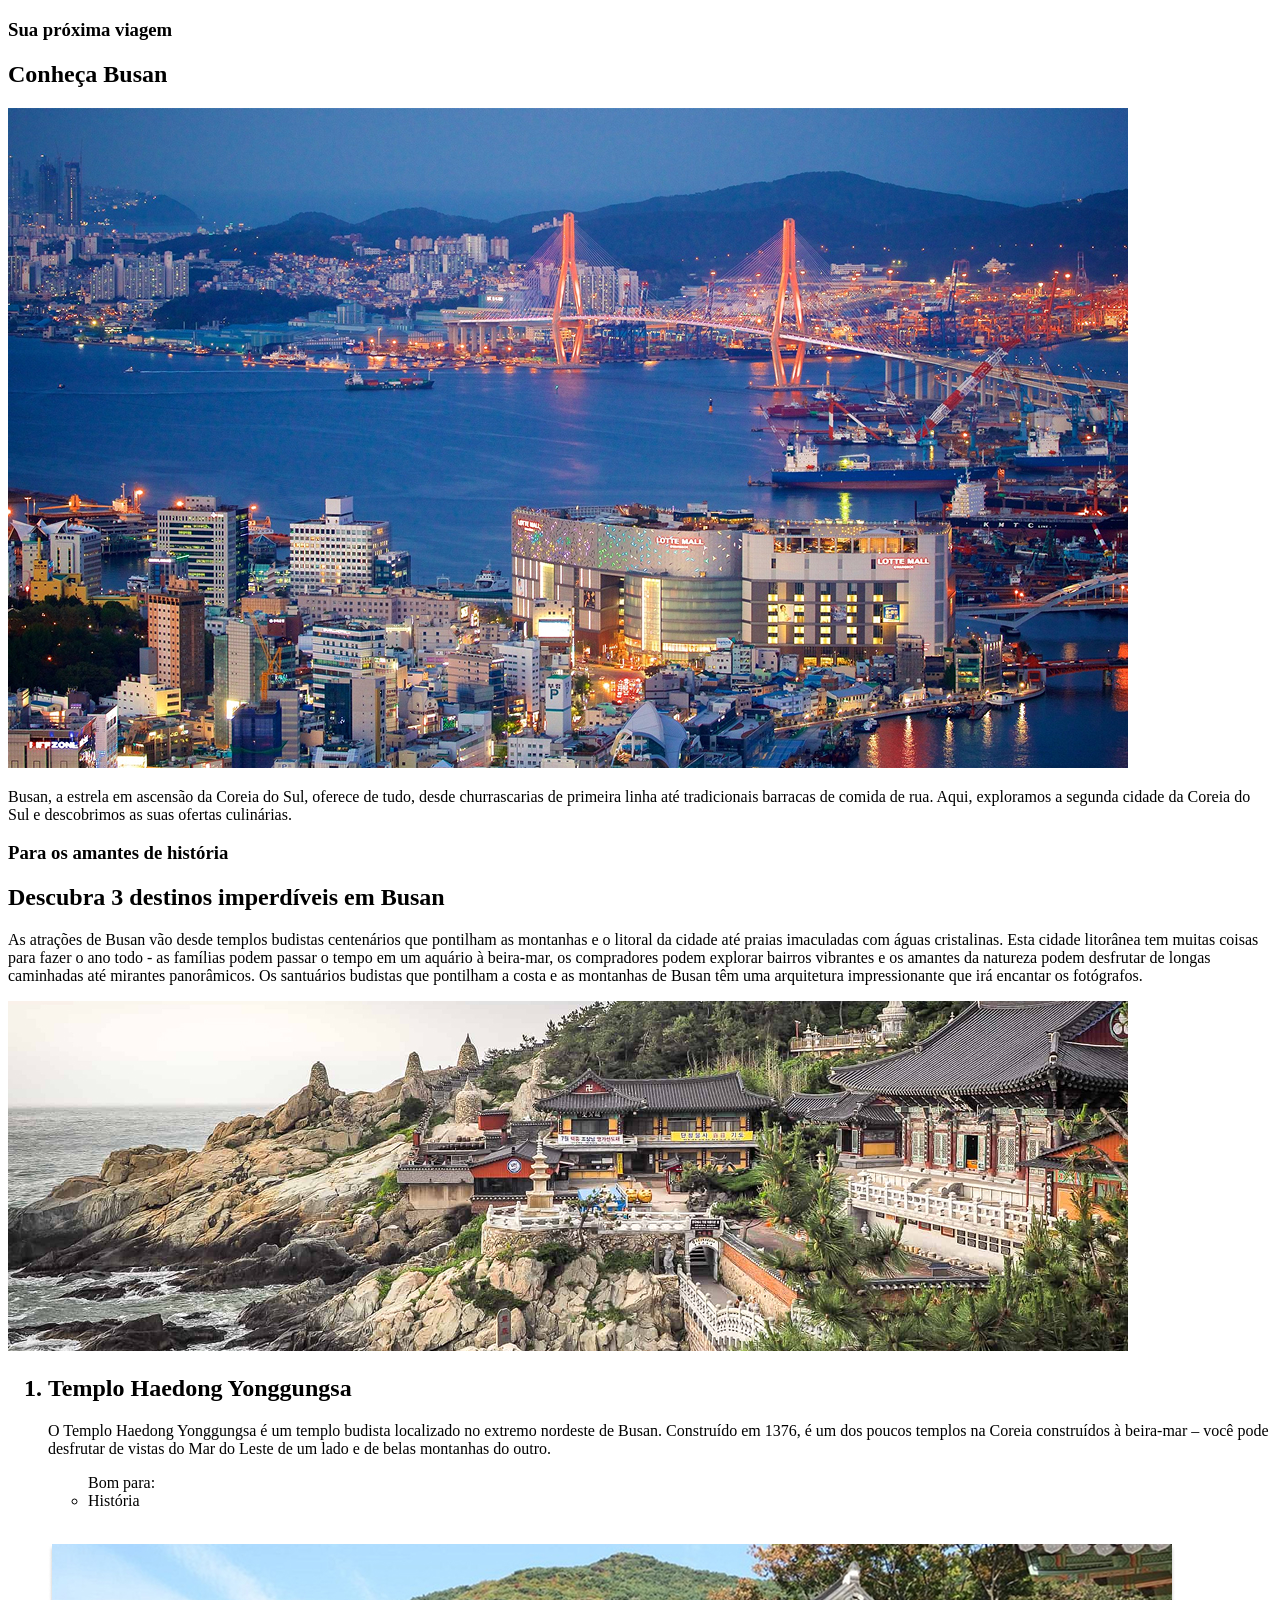
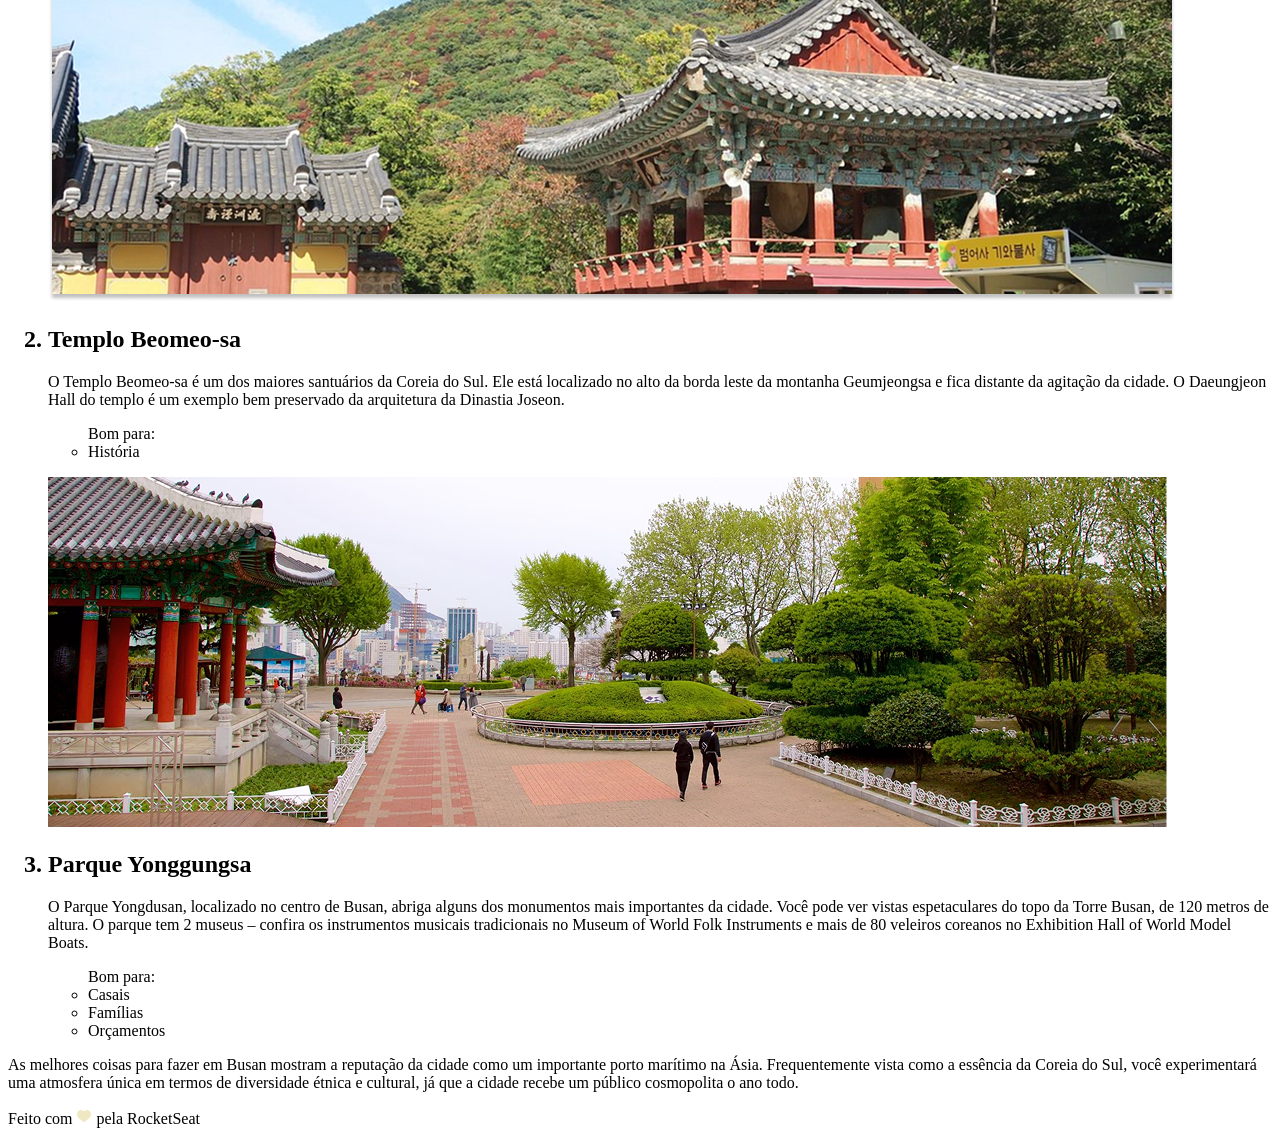
==== Projeto Local Turístico/index.html @ b549f885 "Estuturando htmml e adicionando imagens e textos" ====
<!DOCTYPE html>
<html lang="pt-br">
<head>
  <meta charset="UTF-8">
  <meta name="viewport" content="width=device-width, initial-scale=1.0">
  <title>Local Turístico</title>
  <link rel="stylesheet" href="style.css">

</head>
<body>
  <div id="page">
    <main>
      <section id="content">
        <h3>Sua próxima viagem</h3>
        <h1>Conheça Busan</h1>
        <img src="Assets/image.jpg" alt="Cidade de Busan de noite">
        <p>
          Busan, a estrela em ascensão da Coreia do Sul, oferece de tudo, desde churrascarias de primeira linha até tradicionais barracas de comida de rua. Aqui, exploramos a segunda cidade da Coreia do Sul e descobrimos as suas ofertas culinárias.
        </p>
        <div class="divider"></div>
      </section>
      <section id="intro">
        <h3>Para os amantes de história</h3>
        <h1>Descubra 3 destinos imperdíveis em Busan</h1>
        <p>
          As atrações de Busan vão desde templos budistas centenários que pontilham as montanhas e o litoral da cidade até praias imaculadas com águas cristalinas. Esta cidade litorânea tem muitas coisas para fazer o ano todo - as famílias podem passar o tempo em um aquário à beira-mar, os compradores podem explorar bairros vibrantes e os amantes da natureza podem desfrutar de longas caminhadas até mirantes panorâmicos.
          Os santuários budistas que pontilham a costa e as montanhas de Busan têm uma arquitetura impressionante que irá encantar os fotógrafos.
        </p>
      </section>
      <section id="list">
        <img src="Assets/templo.jpg" alt="Templo Haedong Yongdusan">
        <ol>
          <h2><li>Templo Haedong Yonggungsa </li></h2>
          <p>
            O Templo Haedong Yonggungsa é um templo budista localizado no extremo nordeste de Busan. Construído em 1376, é um dos poucos templos na Coreia construídos à beira-mar – você pode desfrutar de vistas do Mar do Leste de um lado e de belas montanhas do outro.
            <ul> 
              Bom para:
              <li>História</li>
            </ul> 
          </p>
          <img src="Assets/beomeo-sa.jpg" alt="Templo Beomeo-sa">
          <h2><li>Templo Beomeo-sa</li></h2>
          <p>
            O Templo Beomeo-sa é um dos maiores santuários da Coreia do Sul. Ele está localizado no alto da borda leste da montanha Geumjeongsa e fica distante da agitação da cidade. O Daeungjeon Hall do templo é um exemplo bem preservado da arquitetura da Dinastia Joseon.
            <ul>
              Bom para:
              <li>História</li>
            </ul>
          </p>
          <img src="Assets/parque.png" alt="Parque Yongdusan">
          <h2><li>Parque Yonggungsa</li></h2>
          <p>
            O Parque Yongdusan, localizado no centro de Busan, abriga alguns dos monumentos mais importantes da cidade. Você pode ver vistas espetaculares do topo da Torre Busan, de 120 metros de altura. O parque tem 2 museus – confira os instrumentos musicais tradicionais no Museum of World Folk Instruments e mais de 80 veleiros coreanos no Exhibition Hall of World Model Boats.
            <ul>
              Bom para:
              <li class="casais">Casais</li>
              <li class="Famílias">Famílias</li>
              <li class="Orçametos">Orçamentos</li>
            </ul>
          </p>
        </ol>
        <div class="divider"></div>
        <p>
          As melhores coisas para fazer em Busan mostram a reputação da cidade como um importante porto marítimo na Ásia. Frequentemente vista como a essência da Coreia do Sul, você experimentará uma atmosfera única em termos de diversidade étnica e cultural, já que a cidade recebe um público cosmopolita o ano todo. 
        </p>
      </section>
    </main>
  </div>
  <footer>
    Feito com <img src="Assets/little_heart.svg" alt="Coraçãozinho"> pela RocketSeat
  </footer>
  
</body>
</html>
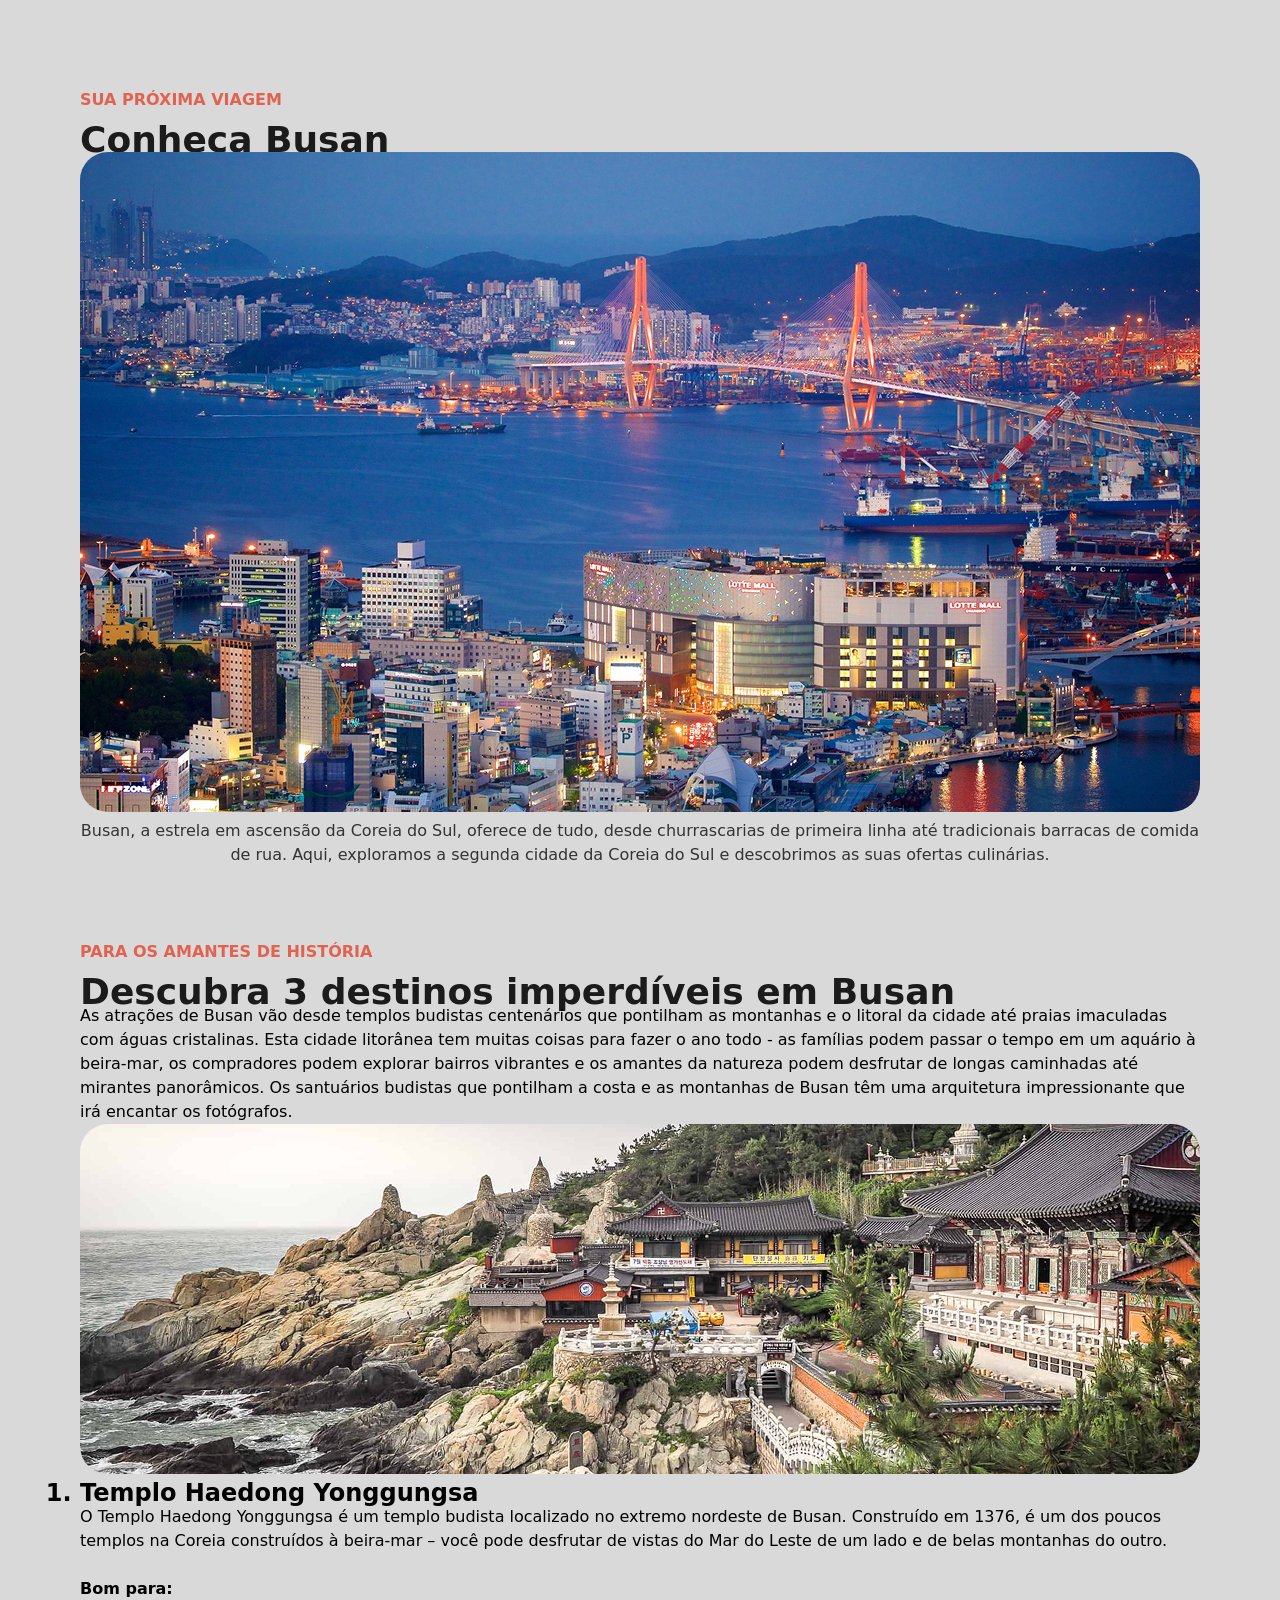
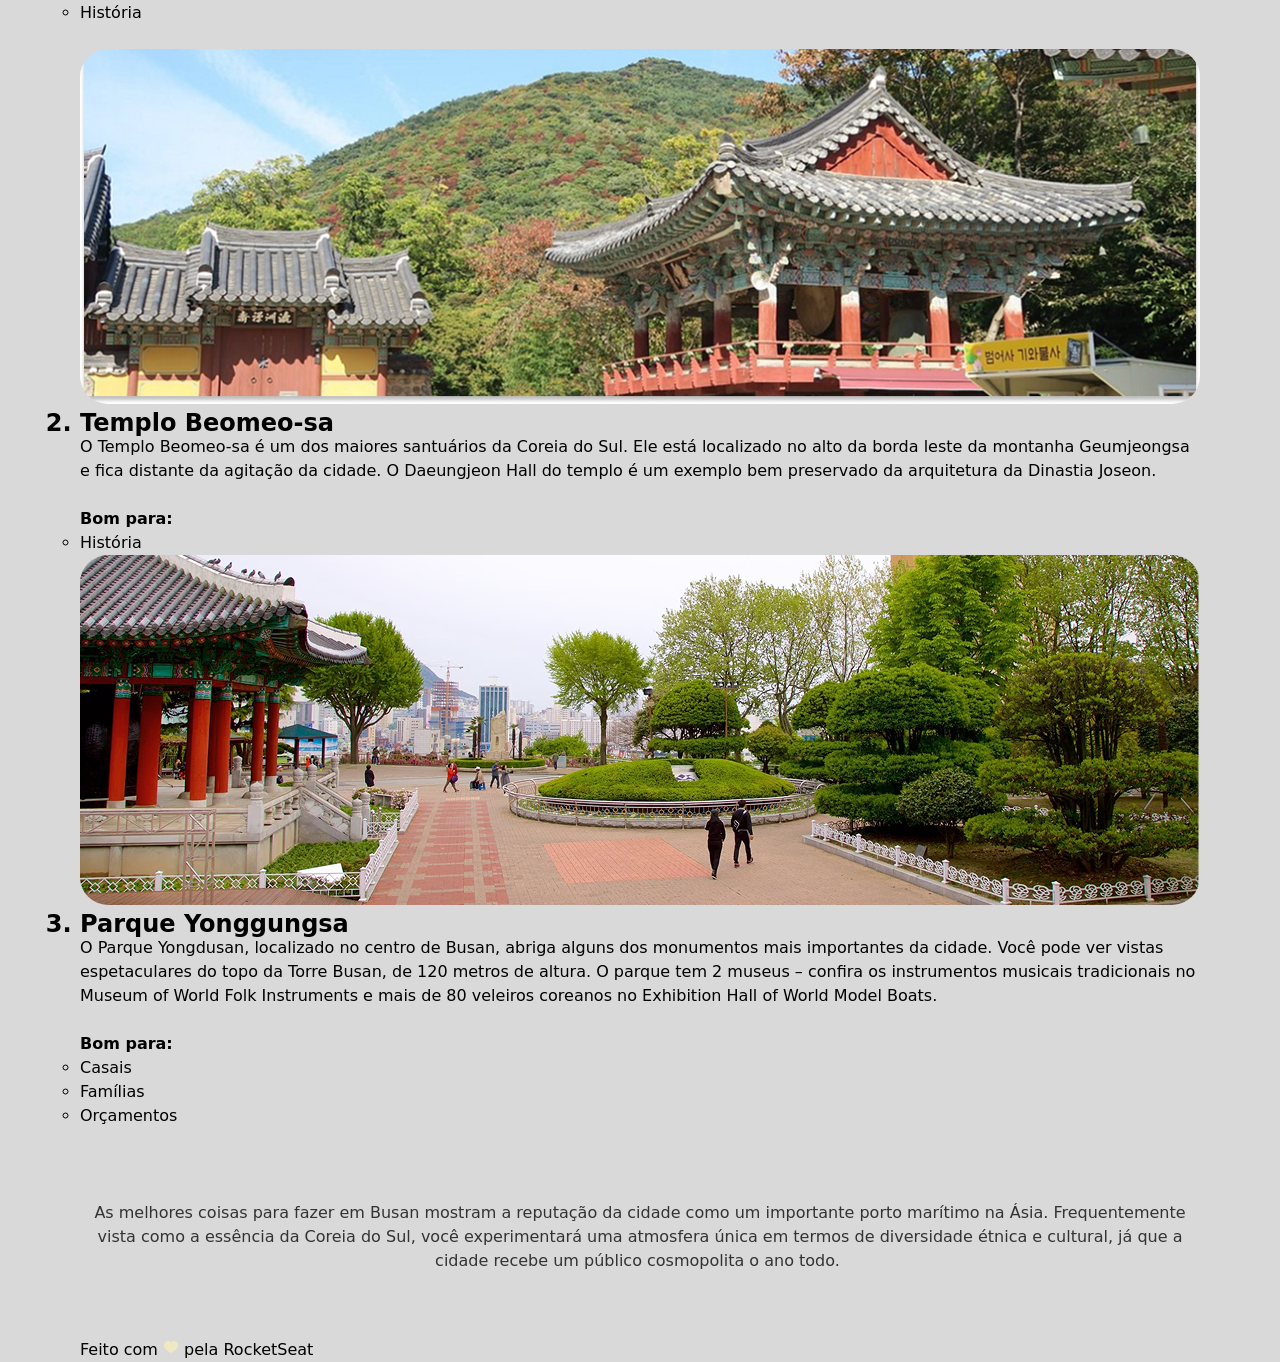
==== commit 24689e8e: "Adição de novas classes, adição de palavras em negrito e atualizações das fontes e margens" ====
--- a/Projeto Local Turístico/index.html
+++ b/Projeto Local Turístico/index.html
@@ -11,16 +11,16 @@
   <div id="page">
     <main>
       <section id="content">
-        <h3>Sua próxima viagem</h3>
+        <h3>SUA PRÓXIMA VIAGEM</h3>
         <h1>Conheça Busan</h1>
-        <img src="Assets/image.jpg" alt="Cidade de Busan de noite">
-        <p>
+        <img class="image" src="Assets/image.jpg" alt="Cidade de Busan de noite">
+        <p class="text">
           Busan, a estrela em ascensão da Coreia do Sul, oferece de tudo, desde churrascarias de primeira linha até tradicionais barracas de comida de rua. Aqui, exploramos a segunda cidade da Coreia do Sul e descobrimos as suas ofertas culinárias.
         </p>
         <div class="divider"></div>
       </section>
       <section id="intro">
-        <h3>Para os amantes de história</h3>
+        <h3>PARA OS AMANTES DE HISTÓRIA</h3>
         <h1>Descubra 3 destinos imperdíveis em Busan</h1>
         <p>
           As atrações de Busan vão desde templos budistas centenários que pontilham as montanhas e o litoral da cidade até praias imaculadas com águas cristalinas. Esta cidade litorânea tem muitas coisas para fazer o ano todo - as famílias podem passar o tempo em um aquário à beira-mar, os compradores podem explorar bairros vibrantes e os amantes da natureza podem desfrutar de longas caminhadas até mirantes panorâmicos.
@@ -28,31 +28,34 @@
         </p>
       </section>
       <section id="list">
-        <img src="Assets/templo.jpg" alt="Templo Haedong Yongdusan">
+        <img class="image" src="Assets/templo.jpg" alt="Templo Haedong Yongdusan">
         <ol>
           <h2><li>Templo Haedong Yonggungsa </li></h2>
           <p>
             O Templo Haedong Yonggungsa é um templo budista localizado no extremo nordeste de Busan. Construído em 1376, é um dos poucos templos na Coreia construídos à beira-mar – você pode desfrutar de vistas do Mar do Leste de um lado e de belas montanhas do outro.
+            <br><br>
+            <strong>Bom para:</strong>
             <ul> 
-              Bom para:
-              <li>História</li>
+              <li class="historia">História</li>
             </ul> 
           </p>
-          <img src="Assets/beomeo-sa.jpg" alt="Templo Beomeo-sa">
+          <img class="image" src="Assets/beomeo-sa.jpg" alt="Templo Beomeo-sa">
           <h2><li>Templo Beomeo-sa</li></h2>
           <p>
             O Templo Beomeo-sa é um dos maiores santuários da Coreia do Sul. Ele está localizado no alto da borda leste da montanha Geumjeongsa e fica distante da agitação da cidade. O Daeungjeon Hall do templo é um exemplo bem preservado da arquitetura da Dinastia Joseon.
+            <br><br>
+            <strong>Bom para:</strong> 
             <ul>
-              Bom para:
-              <li>História</li>
+              <li class="historia">História</li>
             </ul>
           </p>
-          <img src="Assets/parque.png" alt="Parque Yongdusan">
+          <img class="image" src="Assets/parque.png" alt="Parque Yongdusan">
           <h2><li>Parque Yonggungsa</li></h2>
           <p>
             O Parque Yongdusan, localizado no centro de Busan, abriga alguns dos monumentos mais importantes da cidade. Você pode ver vistas espetaculares do topo da Torre Busan, de 120 metros de altura. O parque tem 2 museus – confira os instrumentos musicais tradicionais no Museum of World Folk Instruments e mais de 80 veleiros coreanos no Exhibition Hall of World Model Boats.
+            <br><br>
+            <strong>Bom para:</strong>
             <ul>
-              Bom para:
               <li class="casais">Casais</li>
               <li class="Famílias">Famílias</li>
               <li class="Orçametos">Orçamentos</li>
@@ -60,7 +63,7 @@
           </p>
         </ol>
         <div class="divider"></div>
-        <p>
+        <p class="text">
           As melhores coisas para fazer em Busan mostram a reputação da cidade como um importante porto marítimo na Ásia. Frequentemente vista como a essência da Coreia do Sul, você experimentará uma atmosfera única em termos de diversidade étnica e cultural, já que a cidade recebe um público cosmopolita o ano todo. 
         </p>
       </section>
@@ -69,6 +72,5 @@
   <footer>
     Feito com <img src="Assets/little_heart.svg" alt="Coraçãozinho"> pela RocketSeat
   </footer>
-  
 </body>
 </html>
--- a/Projeto Local Turístico/style.css
+++ b/Projeto Local Turístico/style.css
@@ -0,0 +1,49 @@
+* {
+  margin: 0;
+  padding: 0;
+}
+
+:root {
+  font-family: system-ui, -apple-system, BlinkMacSystemFont, 'Segoe UI', Roboto, Oxygen, Ubuntu, Cantarell, 'Open Sans', 'Helvetica Neue', sans-serif;
+  line-height: 150%;
+}
+
+body{
+  background-color: #d9d9d9;
+  margin: auto 80px;
+
+}
+#page {
+  box-sizing: border-box;
+  width: 100%;
+  margin: 88px auto 65px;
+}
+
+.image {
+  border-radius: 28px;
+  width: 100%;
+}
+
+h3 {
+  color: #E1624F;
+  font-size: 16px;
+  margin-bottom: 16px;
+}
+
+h1 {
+  color: #1B1B1B;
+  font-size: 36px;
+}
+
+.text {
+  text-align: center;
+  font-size: 16px;
+  color: #333333;
+}
+
+.divider {
+  width: 100%;
+  height: 1px;
+  margin: 36px 0;
+  background-color: #d9d9d9;
+}
